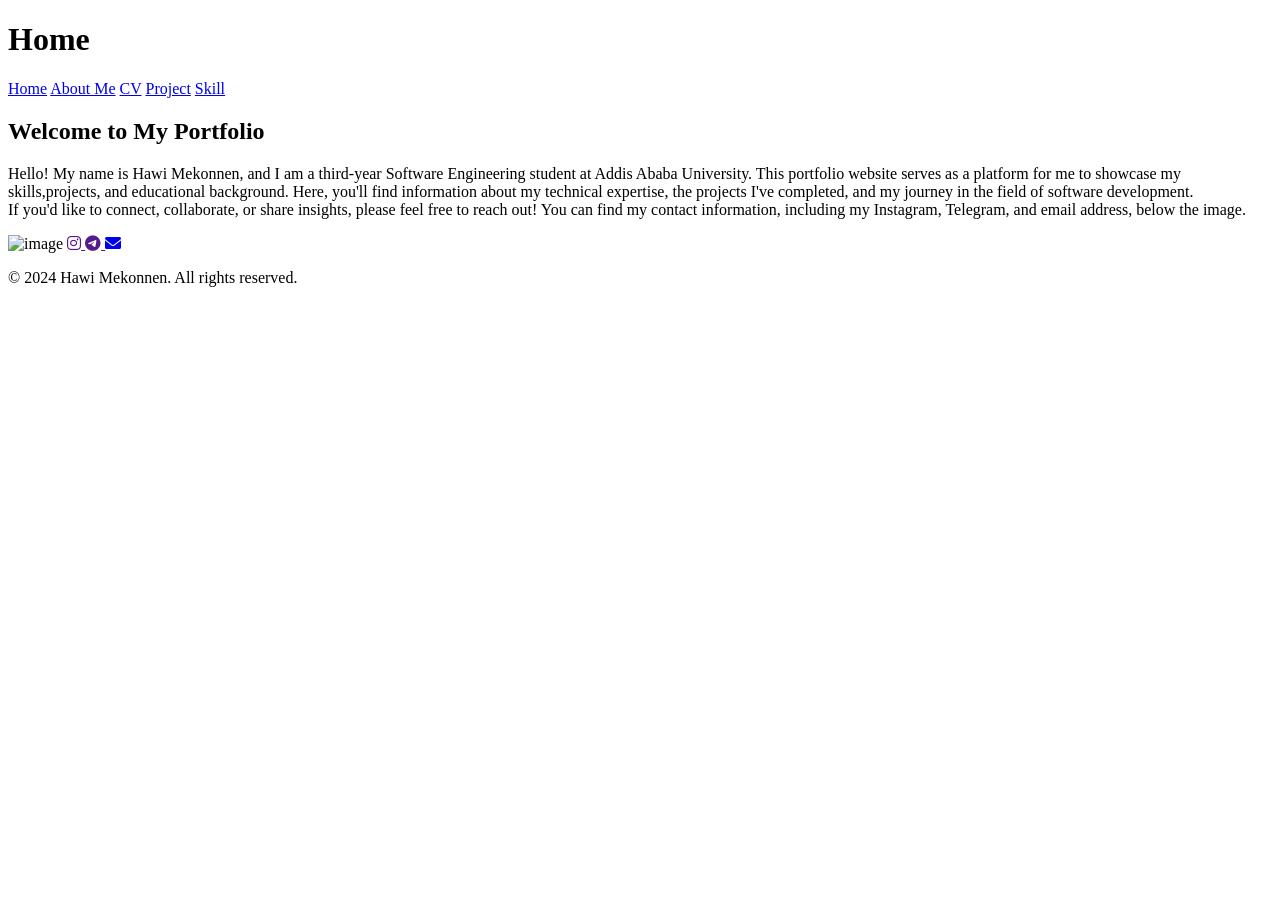
==== index.html @ c2158b10 "folder" ====
<!DOCTYPE html>
<html lang="en">
<head>
    <meta charset="UTF-8">
    <meta name="viewport" content="width=device-width, initial-scale=1.0">
    <title>Home page</title>
    <link rel="stylesheet" href="https://cdnjs.cloudflare.com/ajax/libs/font-awesome/6.0.0-beta3/css/all.min.css">

</head>
<body>
  <header>
    <h1>Home</h1>
    <nav>
      <a href="home.html">Home</a>
      <a href="about.html">About Me</a>
      <a href="cv.html">CV</a>
      <a href="project.html">Project</a>
      <a href="skill.html">Skill</a>
    </nav>
  </header>
  <article>
    <h2>Welcome to My Portfolio</h2>
    <p>
      Hello! My name is Hawi Mekonnen, and I am a third-year Software Engineering student at
      Addis Ababa University. This portfolio website serves as a platform for me to showcase
      my skills,projects, and educational background. Here, you'll find information about my 
      technical expertise, the projects I've completed, and my journey in the field of software development.
      <br>If you'd like to connect, collaborate, or share insights, please feel free to reach out!
       You can find my contact information, including my Instagram, Telegram, and email address, below the image.
    </p>
  </article>
  <aside>
    <img src="images/home-page.jpg" alt="image">
    <a href="" target="_blank">
      <i class="fab fa-instagram"></i>
  </a>
  <a href="" target="_blank">
      <i class="fab fa-telegram-plane"></i>
  </a>
  <a href="mailto:">
      <i class="fas fa-envelope"></i>
  </a>
  </aside>
  
  <footer>
    <p>&copy; 2024 Hawi Mekonnen. All rights reserved.</p>
  </footer>
</body>
</html>
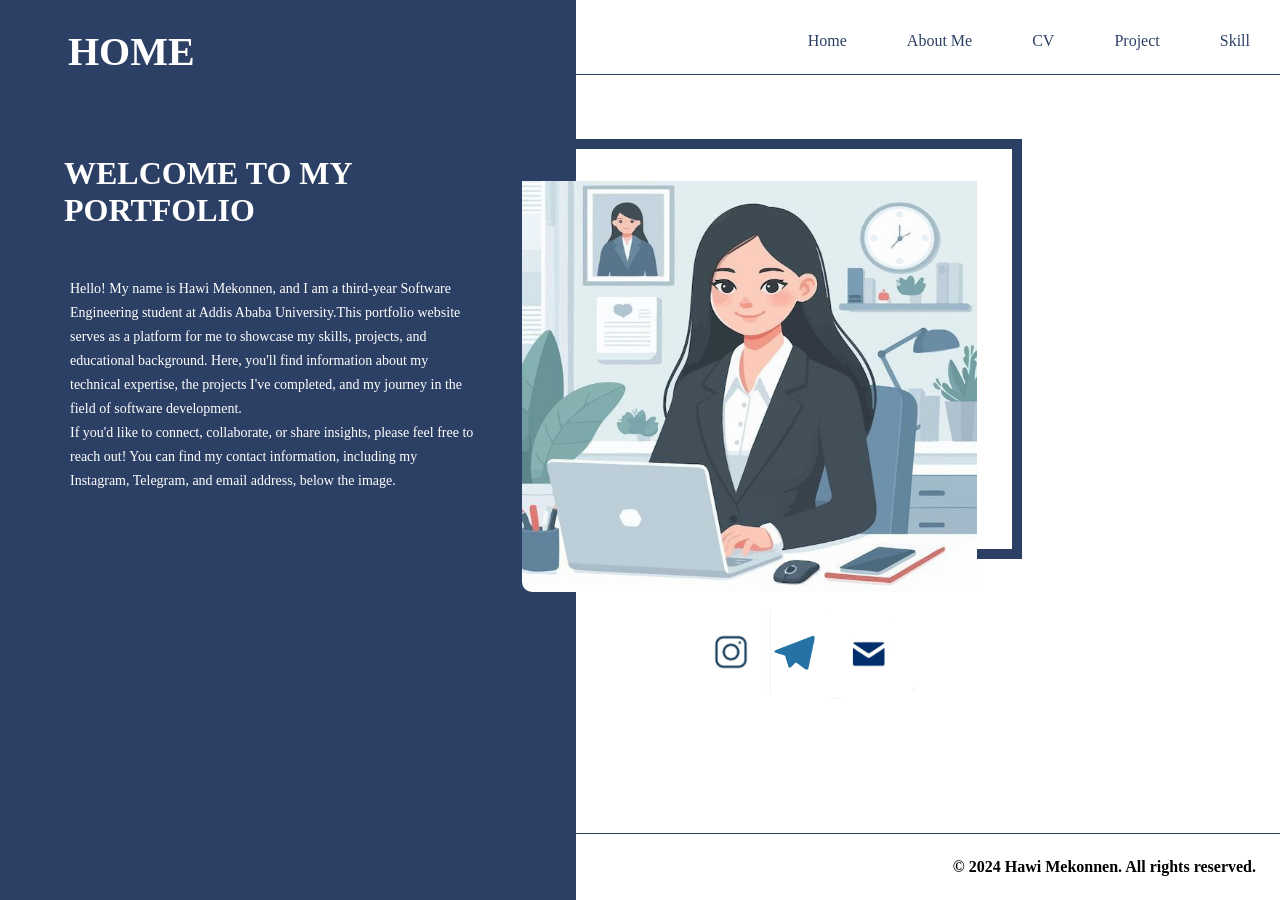
==== commit a6cc4848: "adding the home page" ====
--- a/index.html
+++ b/index.html
@@ -3,47 +3,71 @@
 <head>
     <meta charset="UTF-8">
     <meta name="viewport" content="width=device-width, initial-scale=1.0">
-    <title>Home page</title>
-    <link rel="stylesheet" href="https://cdnjs.cloudflare.com/ajax/libs/font-awesome/6.0.0-beta3/css/all.min.css">
-
+    <title>Home Page</title>
+    <link rel="stylesheet" href="src/css/index.css">
+    <link rel="stylesheet" href="src/css/header-footer.css">
 </head>
 <body>
-  <header>
-    <h1>Home</h1>
-    <nav>
-      <a href="home.html">Home</a>
-      <a href="about.html">About Me</a>
-      <a href="cv.html">CV</a>
-      <a href="project.html">Project</a>
-      <a href="skill.html">Skill</a>
+  <header class="header">
+    <h1 class="home">HOME</h1>
+    <nav id="nav" class="nav-hidden">
+      <ul class="sidebar">
+        <li><a href="index.html" class="header-active">Home</a></li>
+        <li><a href="src/html/about.html" class="header">About Me</a></li>
+        <li><a href="src/html/cv.html" class="header">CV</a></li>
+        <li><a href="src/html/project.html" class="header">Project</a></li>
+        <li><a href="src/html/skill.html" class="header">Skill</a></li>
+      </ul>
+
+      <ul>
+        <li class="hideOnMobile"><a href="index.html" class="header-active">Home</a></li>
+        <li class="hideOnMobile"><a href="src/html/about.html" class="header">About Me</a></li>
+        <li class="hideOnMobile"><a href="src/html/cv.html" class="header">CV</a></li>
+        <li class="hideOnMobile"><a href="src/html/project.html" class="header">Project</a></li>
+        <li class="hideOnMobile"><a href="src/html/skill.html" class="header">Skill</a></li>
+        <li class="burger" onclick="showSidebar()"> &#9776;</li>
+      </ul>
+            
     </nav>
   </header>
-  <article>
-    <h2>Welcome to My Portfolio</h2>
-    <p>
-      Hello! My name is Hawi Mekonnen, and I am a third-year Software Engineering student at
-      Addis Ababa University. This portfolio website serves as a platform for me to showcase
-      my skills,projects, and educational background. Here, you'll find information about my 
-      technical expertise, the projects I've completed, and my journey in the field of software development.
-      <br>If you'd like to connect, collaborate, or share insights, please feel free to reach out!
-       You can find my contact information, including my Instagram, Telegram, and email address, below the image.
-    </p>
-  </article>
-  <aside>
-    <img src="images/home-page.jpg" alt="image">
-    <a href="" target="_blank">
-      <i class="fab fa-instagram"></i>
-  </a>
-  <a href="" target="_blank">
-      <i class="fab fa-telegram-plane"></i>
-  </a>
-  <a href="mailto:">
-      <i class="fas fa-envelope"></i>
-  </a>
-  </aside>
-  
+
+  <div class="article-image">
+     <article>
+        <h2 class="text-welcome">WELCOME TO MY PORTFOLIO</h2>
+        <p class="article">
+        Hello! My name is Hawi Mekonnen, and I am a third-year Software Engineering student at Addis Ababa University.This portfolio website serves as a platform for me to showcase my skills, projects, and educational background. Here, you'll find information about my  technical expertise, the projects I've completed, and my journey in the field of software development. <br>If you'd like to connect, collaborate, or share insights, please feel free to reach out! You can find my contact information, including my Instagram, Telegram, and email address, below the image.
+        </p>
+      </article>
+      <aside>
+        <div class="bordered-image">
+          <img src="src/images/home-page.jpg" alt="image"><a href="https://www.instagram.com/"></a>
+        </div>
+        <div class="logo-container">
+          <div class="logo-instagram">
+            <a href="https://www.instagram.com/">
+              <img src="src/images/instagram-icon.jpg" alt="instagram-icon">
+            </a>
+          </div>
+
+          <div class="logo-telegram">
+            <a href="https://web.telegram.org/">
+              <img src="src/images/telegram-icon.jpg" alt="telegram-icon">
+            </a>
+          </div>
+
+          <div class="logo-email">
+            <a href="https://mail.google.com/">
+              <img src="src/images/email-icon.jpg" alt="email-icon">
+            </a>
+          </div>
+          
+        </div>
+      </aside>
+  </div>
+
   <footer>
     <p>&copy; 2024 Hawi Mekonnen. All rights reserved.</p>
   </footer>
+  <script src="js/burger.js"></script>
 </body>
 </html>
--- a/src/css/index.css
+++ b/src/css/index.css
@@ -0,0 +1,351 @@
+@media (min-width: 1025px) {
+    *{
+      margin: 0;
+      padding: 0;
+    }
+    
+    body {
+      margin: 0;
+      min-height: 100vh;
+      background: linear-gradient(to right, #2C4065 45%, white 40%);
+    }
+  
+    .burger{
+      display: none;
+    }
+    
+    .home {
+      font-size: 40px;
+      margin-left: 1.7em;
+      margin-top: .7em;
+    }
+  
+    article, .home {
+      width: 40%;
+      color: white;
+    }
+    .article-image {
+      display: flex;
+      flex-direction: row;
+    }
+    article {
+      height: 550px;
+    }
+    .text-welcome {
+      width: 70%;
+      font-size: 32px;
+      margin-top: 2.5em;
+      margin-bottom: 1.5em;
+      margin-left: 2em;
+    }
+    .article {
+      font-size: 14px;
+      margin-left: 5em;
+      line-height: 1.5rem;
+      width: 80%;
+    }
+    .bordered-image {
+      border: 10px solid #2C4065;
+      margin-top: 4em;
+      height: 400px;
+      width: 490px;
+    }
+    .bordered-image img {
+      width: 455px;
+      height: 411px;
+      border-radius: 10px;
+      padding-top: 2em;
+    }
+    .logo-container{
+      display: flex;
+      flex-direction: row;
+      margin-left: 35%;
+      margin-top: 50px;
+     
+    }
+    .logo-instagram img{
+      width: 80px;
+    }
+    .logo-telegram img{
+      width: 50px;
+      margin-top: 17px;
+    }
+    .logo-email img{
+      width: 100px;
+    }
+  
+  }
+  @media screen and (max-width: 480px){
+    body {
+      margin: 0;
+      min-height: 100vh;
+      background: linear-gradient(#2C4065 60%, white 40%);
+      background-size: cover; 
+    }
+    .article-image {
+      flex-direction: column;
+    }
+    .home {
+      font-size: 40px;
+      color: white;
+      margin-left:35vw;
+      margin-bottom: 15px;
+    }
+  
+    article {
+      width:92%;
+      margin: 5%;
+    }
+    .text-welcome {
+      font-size: 24px; 
+      margin-left: 5%;
+      margin-top: 15%;
+      color: white;
+    }
+    .article {
+      font-size: 10px; 
+      margin: 1em;
+      line-height: 1.5rem;
+      color: white;
+    }
+    .bordered-image {
+      border: 7px solid #2C4065;
+      height: 28vh;
+      width: 65vw;
+      margin-left: 15%;
+    }
+    .bordered-image img {
+      width: 70vw; 
+      height: 33vh; 
+      border-radius: 10px;
+      margin-left: 8%;
+    }
+    .logo-container{
+      display: flex;
+      flex-direction: row;
+      margin-left: 25%;
+      margin-top: 25px;
+     
+    }
+    .logo-instagram img{
+      width: 60px;
+    }
+    .logo-telegram img{
+      width: 33px;
+      margin-top: 17px;
+    }
+    .logo-email img{
+      width: 75px;
+    }
+  }
+  
+  @media screen and (min-width:481px) and (max-width: 932px) and (orientation:  Landscape) { 
+    body {
+      background: linear-gradient(to right, #2C4065 45%, white 40%);
+      background-size: cover; 
+      background-attachment: fixed;
+    }
+  
+    .article-image {
+      display: flex;
+      flex-direction: row;
+    }
+    .home {
+      font-size: 32px;
+      margin-left: .625em;
+      margin-top: 0.5em;
+    }
+    article, .home {
+      width: 40%;
+      color: white;
+    }
+    .burger{
+    display: none;
+    }
+  
+    .text-welcome {
+      font-size: 20px;
+      margin-top: 2em;
+      margin-bottom: 1.5em;
+      margin-left: 1em;
+    }
+    .article {
+      font-size: 10px;
+      margin-left: 2em;
+      line-height: 1rem;
+      width: 80%;
+    }
+    .bordered-image {
+      border: 7px solid #2C4065;
+      margin-top: 2em;
+      height: 50vh;
+      width: 25.5vw;
+    }
+    .bordered-image img {
+    width: 23vw;
+    height: 53vh;
+    border-radius: 10px;
+    padding-top: 1em;
+    }
+    .logo-container{
+      display: flex;
+      flex-direction: row;
+      margin-left: 20%;
+      margin-top: 20px;
+     
+    }
+    .logo-instagram img{
+      width: 60px;
+    }
+    .logo-telegram img{
+      width: 33px;
+      margin-top: 15px;
+    }
+    .logo-email img{
+      width: 75px;
+    }
+  }
+  @media screen and (min-width: 481px) and (max-width: 1024px) and (orientation:  portrait) { 
+    *{
+      margin: 0;
+      padding: 0;
+    }
+    
+    body {
+      margin: 0;
+      min-height: 100vh;
+      background: linear-gradient(to right, #2C4065 45%, white 40%);
+      background-size: cover; 
+      background-attachment: fixed;
+    }
+    .article-image {
+      display: flex;
+      flex-direction: row;
+    }
+    .burger{
+      display: none;
+    }
+    .home {
+      font-size: 40px;
+      margin-left: .7em;
+      margin-top: 0.5em;
+    }
+    article, .home {
+      width: 40%;
+      color: white;
+    }
+    .text-welcome {
+      width: 60%;
+      font-size: 32px;
+      margin-top: 3em;
+      margin-bottom: 1.5em;
+      margin-left: .875em;
+    }
+    .article {
+      font-size: 13px;
+      margin-left: 2.3em;
+      line-height: 1.5rem;
+      width: 80%;
+    }
+    .bordered-image {
+      border: 10px solid #2C4065;
+      margin-top: 4em;
+      height: 518px;
+      width: 385px;
+    }
+    .bordered-image img {
+      width: 353px;
+      height: 518px;
+      border-radius: 10px;
+      padding-top: 2em;
+    }
+    .logo-container{
+      display: flex;
+      flex-direction: row;
+      margin-left: 30%;
+      margin-top: 50px;
+     
+    }
+    .logo-instagram img{
+      width: 80px;
+    }
+    .logo-telegram img{
+      width: 50px;
+      margin-top: 17px;
+    }
+    .logo-email img{
+      width: 100px;
+    }
+    
+  }
+  @media screen and (min-width: 769px)  and (max-width: 1024px) and (orientation:  Landscape) { 
+    *{
+      margin: 0;
+      padding: 0;
+    }
+    
+    body {
+      margin: 0;
+      min-height: 100vh;
+      background: linear-gradient(to right, #2C4065 45%, white 40%);
+      background-size: cover; 
+      background-attachment: fixed;
+    }
+    .article-image {
+      display: flex;
+      flex-direction: row;
+    }
+    .home {
+      font-size: 40px;
+      margin-left: .7em;
+      margin-top: 0.5em;
+    }
+    article, .home {
+      width: 40%;
+      color: white;
+    }
+    .text-welcome {
+      width: 70%;
+      font-size: 32px;
+      margin-top: 3em;
+      margin-bottom: 1.5em;
+      margin-left: .875em;
+    }
+    .article {
+      font-size: 13px;
+      margin-left: 2.2em;
+      line-height: 1.5rem;
+      width: 80%;
+    }
+    .bordered-image {
+      border: 10px solid #2C4065;
+      margin-top: 5em;
+      height: 411px;
+      width: 485px;
+    }
+    .bordered-image img {
+      width: 455px;
+      height: 411px;
+      border-radius: 10px;
+      padding-top: 3em;
+    }
+    .logo-container{
+      display: flex;
+      flex-direction: row;
+      margin-left: 30%;
+      margin-top: 50px;
+     
+    }
+    .logo-instagram img{
+      width: 80px;
+    }
+    .logo-telegram img{
+      width: 50px;
+      margin-top: 17px;
+    }
+    .logo-email img{
+      width: 100px;
+    }
+  }
+  
+  
--- a/src/css/header-footer.css
+++ b/src/css/header-footer.css
@@ -0,0 +1,186 @@
+*{
+    margin: 0;
+    padding: 0;
+  }
+  body{
+    min-height: 100vh;
+    display: grid;
+    grid-template-rows: auto 1fr auto;
+  }
+  header.header{
+    display: grid;
+    grid-template-columns: 22% 78%;
+  }
+  
+  nav ul{
+    width: 100%;
+    list-style: none;
+    display: flex;
+    justify-content: flex-end;
+    align-items: center;
+  }
+  nav li{
+    height: 50px;
+  }
+  nav a{
+    height: 100%;
+    padding: 0 30px;
+    text-decoration: none;
+    display: flex;
+    align-items: center;
+    color: #2C4065;
+  }
+  nav a.header-active[href="home.html"]{
+    color:  #0059FF;
+  }
+  nav a.header-active[href="about.html"]{
+    color:  #0059FF;
+  }
+  nav a.header-active[href="cv.html"]{
+    color:  #0059FF;
+  }
+  nav a.header-active[href="project.html"]{
+    color:  #0059FF;
+  }
+  nav a.header-active[href="skill.html"]{
+    color:  #0059FF;
+  }
+  
+  nav a:hover{
+    background-color: #f0f0f0;
+  }
+  .sidebar{
+    position: fixed;
+    top: 0;
+    right: 0;
+    height: 100%;
+    width: 250px;
+    z-index: 999;
+    background-color: rgba(255, 255, 255, 0.5);
+    backdrop-filter: blur(10px);
+    box-shadow: -10px 0 10px rgba(0, 0, 0, 0.1);
+    display: none;
+    flex-direction: column;
+    align-items: flex-start;
+    justify-content: flex-start;
+  }
+  .sidebar li{
+    width: 100%;
+  }
+  .sidebar a{
+    width: 100%;
+    font-weight: bold;
+  }
+  .burger{
+    display: none;
+  }
+
+  footer{
+    text-align: end;
+    margin-top: 4em;
+    padding: 1.5em;
+    border-top: 1px solid #2C4065;
+  }
+  footer p{
+    font-size: 16px;
+    font-weight: bold;
+  }
+
+@media (min-width: 1025px) {
+  nav{
+    margin-top: 1em;
+    margin-left: 1em;
+    border-bottom: 1px solid #2C4065;
+  }
+}
+
+@media screen and (max-width: 480px){
+  body{
+    min-height: 100vh;
+    display: grid;
+    grid-template-rows: auto 1fr auto;
+  }
+  nav{
+    margin-top: 1em;
+    margin-left: 1em;
+    border-bottom: 1px solid #2C4065;
+  }
+  .sidebar{
+    width: 100%;
+  }
+  .hideOnMobile{
+    display: none;
+  }
+  .burger{
+    display: block;
+    margin-right: 115%;
+    margin-top: -15px;
+    color: white;
+    font-size: 36px;
+  }
+  header{
+    border-bottom: 1px solid white;
+    background-color: #2C4065;
+  }
+  footer{
+    text-align: center;
+    font-size: 11px;
+    margin-top: 4em;
+    font-weight: bold;
+    padding: 1.5em;
+    border-top: 1px solid #2C4065;
+  }
+}
+
+@media screen and (max-width: 932px) and (orientation:  Landscape) {
+  nav{
+    margin-left: 1em;
+    border-bottom: 1px solid #2C4065;
+  }
+  nav ul{
+    width: 100%;
+    list-style: none;
+    display: flex;
+    justify-content: flex-end;
+    align-items: center;
+  }
+  nav a{
+    height: 100%;
+    padding: 0 2vw;
+    text-decoration: none;
+    display: flex;
+    align-items: center;
+    color: #2C4065;
+  }
+ 
+}
+@media screen and (min-width: 481px) and (max-width: 1024px) and (orientation:  portrait) {
+  nav a{
+    height: 100%;
+    padding: 0 2vw;
+    text-decoration: none;
+    display: flex;
+    align-items: center;
+    color: #2C4065;
+  }
+  nav{
+    margin-top: 1em;
+    margin-left: 1em;
+    border-bottom: 1px solid #2C4065;
+  }
+}
+@media screen and (min-width: 769px)  and (max-width: 1024px) and (orientation:  Landscape){
+  nav a{
+    height: 100%;
+    padding: 0 2vw;
+    text-decoration: none;
+    display: flex;
+    align-items: center;
+    color: #2C4065;
+  }
+  nav{
+    margin-top: 1em;
+    margin-left: 1em;
+    border-bottom: 1px solid #2C4065;
+  }
+}
